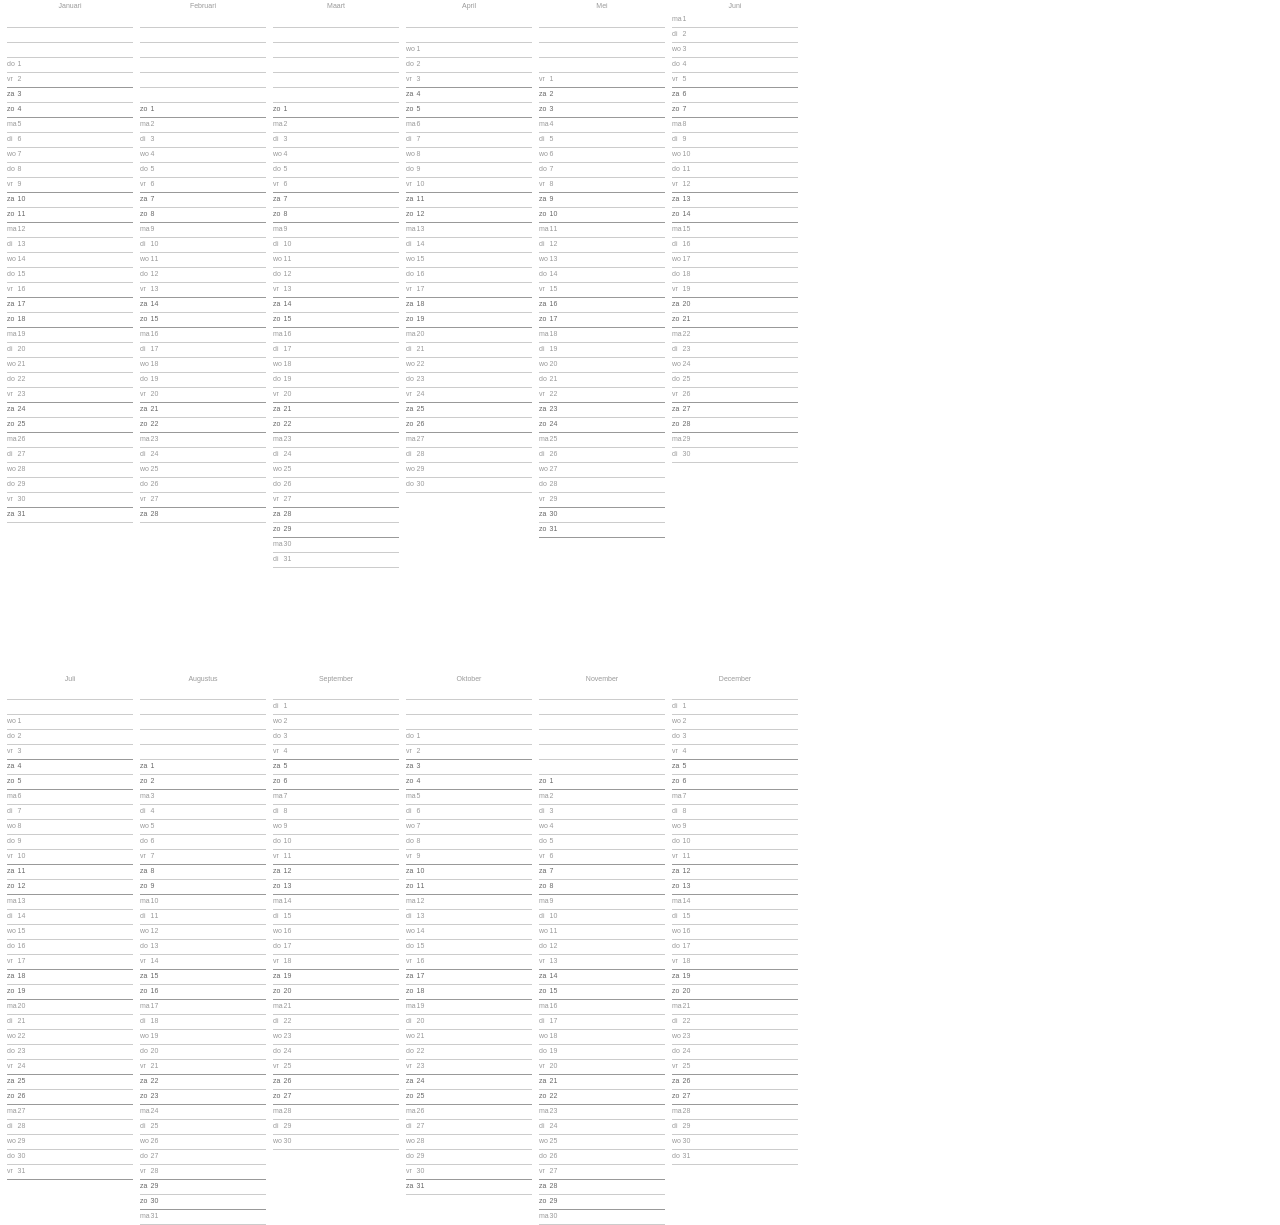
==== index.html @ f586aaa3 "remove jquery" ====
<!doctype html>
<html lang="nl-nl">
<head>
	<meta charset="UTF-8">
	<meta http-equiv="X-UA-Compatible" content="IE=edge">
	
	<title></title>
	
	<meta name="viewport" content="width=device-width, initial-scale=1.0">
	
	<link rel="stylesheet" href="css/calendar.css">
</head>
<body>

	<div id="calendar"></div>

		
	<div id="clone-src" class="clone-src">
		<table class="month">
			<caption></caption>
		</table>

		<table>
			<tr class="day">
				<td class="day__name"></td>
				<td class="day__nr"></td>
				<td class="day__notes"></td>
			</tr>
		</table>
	</div>



	<script src="js/calendar.js"></script>
</body>
</html>
---- css/calendar.css ----
/*-- Start reset --*/
	a,abbr,acronym,address,applet,article,aside,audio,b,big,blockquote,body,button,canvas,caption,cite,code,dd,del,details,dfn,div,dl,dt,em,embed,fieldset,figcaption,figure,footer,h1,h2,h3,h4,h5,h6,header,hgroup,html,i,iframe,img,input,ins,kbd,label,legend,li,mark form,menu,nav,object,ol,option,output,p,pre,q,ruby,s,samp,section,select,small,span,strike,strong,sub,summary,sup,table,tbody,td,textarea,tfoot,th,thead,time,tr,tt,u,ul,var,video{margin:0;border:0;padding:0;font:inherit;vertical-align:baseline}article,aside,details,figcaption,figure,footer,header,hgroup,menu,nav,section{display:block}blockquote,q{quotes:none}blockquote:after,blockquote:before,q:after,q:before{content:'';content:none}table{border-collapse:collapse;border-spacing:0}
	button,input[type=checkbox],input[type=image],input[type=radio],input[type=submit],label{cursor:pointer}
	strong{font-weight:700}
	em{font-style:italic}
	.fList{list-style:none}
	sub, sup {font-size: 0.8em;vertical-align:sub;}
	sup { vertical-align: super;}
/*-- End reset --*/

html {
	font-size: 7px;
}

body {
	font-family: 'arial narrow', 'helvetica narrow', sans-serif;
	line-height: 1.8;
	color: #999;
}

.calendar {

}

.month {
	float: left;
	margin-left: 1em;
}

.month:nth-child(7) {
	clear: left;
}

.month:nth-child(n+7) {
	margin-top: 15em;
}

.day {
	border-bottom: 1px solid #ccc;
}

.vr,
.zo {
	border-color: #999;
}

.za,
.zo {
	color: #666;
}

.day__name,
.day__nr {
	width: 1.5em;
	height: 2em;
}

.day__notes {
	width: 15em;
}

.clone-src {
	display: none;
}
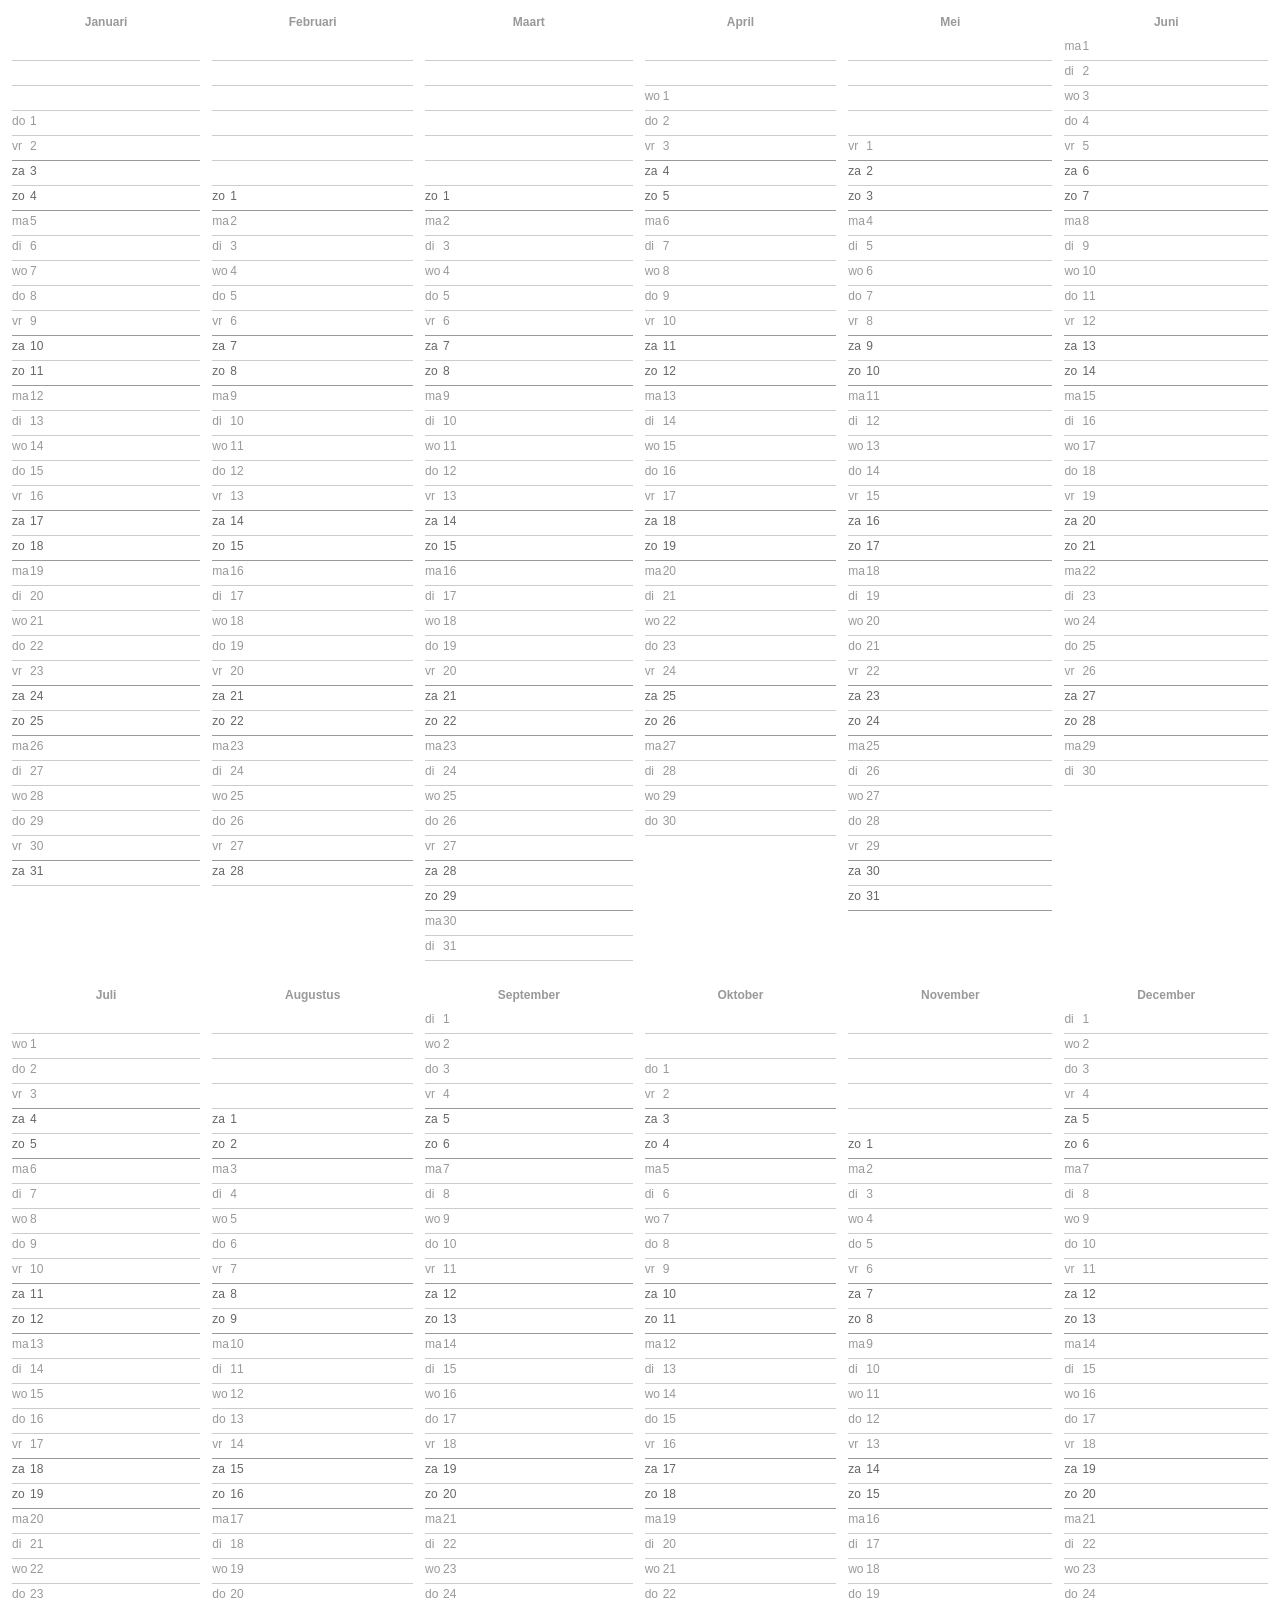
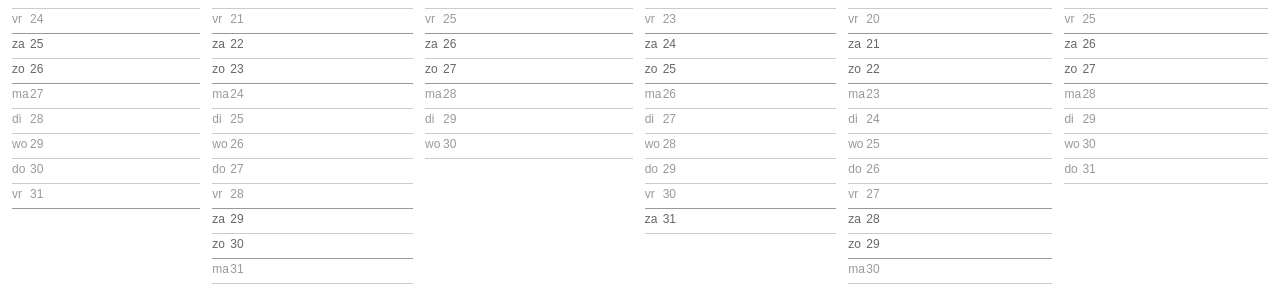
==== commit 7fdb6150: "add calculation for print font size" ====
--- a/index.html
+++ b/index.html
@@ -1,36 +1,33 @@
 <!doctype html>
 <html lang="nl-nl">
-<head>
-	<meta charset="UTF-8">
-	<meta http-equiv="X-UA-Compatible" content="IE=edge">
-	
-	<title></title>
-	
-	<meta name="viewport" content="width=device-width, initial-scale=1.0">
-	
-	<link rel="stylesheet" href="css/calendar.css">
-</head>
-<body>
+  <head>
+    <meta charset="UTF-8" />
+    <meta http-equiv="X-UA-Compatible" content="IE=edge" />
 
-	<div id="calendar"></div>
+    <title></title>
 
-		
-	<div id="clone-src" class="clone-src">
-		<table class="month">
-			<caption></caption>
-		</table>
+    <meta name="viewport" content="width=device-width, initial-scale=1.0" />
 
-		<table>
-			<tr class="day">
-				<td class="day__name"></td>
-				<td class="day__nr"></td>
-				<td class="day__notes"></td>
-			</tr>
-		</table>
-	</div>
+    <link rel="stylesheet" href="css/reset.css" />
+    <link rel="stylesheet" href="css/calendar.css" />
+  </head>
+  <body>
+    <div id="calendar" class="calendar"></div>
 
+    <div id="clone-src" class="clone-src">
+      <table class="month">
+        <caption class="month__name"></caption>
+      </table>
 
+      <table>
+        <tr class="day">
+          <td class="day__name"></td>
+          <td class="day__nr"></td>
+          <td class="day__notes"></td>
+        </tr>
+      </table>
+    </div>
 
-	<script src="js/calendar.js"></script>
-</body>
+    <script src="js/calendar.js"></script>
+  </body>
 </html>
--- a/css/calendar.css
+++ b/css/calendar.css
@@ -1,64 +1,100 @@
-/*-- Start reset --*/
-	a,abbr,acronym,address,applet,article,aside,audio,b,big,blockquote,body,button,canvas,caption,cite,code,dd,del,details,dfn,div,dl,dt,em,embed,fieldset,figcaption,figure,footer,h1,h2,h3,h4,h5,h6,header,hgroup,html,i,iframe,img,input,ins,kbd,label,legend,li,mark form,menu,nav,object,ol,option,output,p,pre,q,ruby,s,samp,section,select,small,span,strike,strong,sub,summary,sup,table,tbody,td,textarea,tfoot,th,thead,time,tr,tt,u,ul,var,video{margin:0;border:0;padding:0;font:inherit;vertical-align:baseline}article,aside,details,figcaption,figure,footer,header,hgroup,menu,nav,section{display:block}blockquote,q{quotes:none}blockquote:after,blockquote:before,q:after,q:before{content:'';content:none}table{border-collapse:collapse;border-spacing:0}
-	button,input[type=checkbox],input[type=image],input[type=radio],input[type=submit],label{cursor:pointer}
-	strong{font-weight:700}
-	em{font-style:italic}
-	.fList{list-style:none}
-	sub, sup {font-size: 0.8em;vertical-align:sub;}
-	sup { vertical-align: super;}
-/*-- End reset --*/
+:root {
+  --border-width-em: calc(1em / 12);
+  --day-height-em: 2em;
+  --day-with-border-height-em: calc(
+    var(--day-height-em) + var(--border-width-em)
+  );
+  --month-name-height-em: var(--day-height-em);
+
+  --print-margin: 10mm;
+  --max-row-count: 37; /* 31 days + max 6 empty days */
+  --a4-portrait-height: 297mm;
+  --max-month-height-em: calc(
+    var(--month-name-height-em) + var(--max-row-count) *
+      var(--day-with-border-height-em)
+  );
+  --max-month-height-unitless: calc(var(--max-month-height-em) / 1em);
+  --content-height-in-units: calc(
+    var(--a4-portrait-height) - var(--print-margin) * 2
+  );
+  --font-size-in-mm: calc(
+    var(--content-height-in-units) / var(--max-month-height-unitless)
+  );
+}
 
 html {
-	font-size: 7px;
+  font-size: 12px;
 }
 
 body {
-	font-family: 'arial narrow', 'helvetica narrow', sans-serif;
-	line-height: 1.8;
-	color: #999;
+  margin: 1em;
+  font-family: "arial narrow", "helvetica narrow", sans-serif;
+  line-height: 1.8;
+  color: #999;
 }
 
 .calendar {
-
+  display: grid;
+  grid-template-columns: repeat(6, auto);
+  align-items: start;
+  column-gap: 1em;
+  row-gap: 2em;
 }
 
-.month {
-	float: left;
-	margin-left: 1em;
-}
-
-.month:nth-child(7) {
-	clear: left;
-}
-
-.month:nth-child(n+7) {
-	margin-top: 15em;
+.month__name {
+  height: var(--month-name-height-em);
+  font-weight: bold;
 }
 
 .day {
-	border-bottom: 1px solid #ccc;
+  border-bottom: var(--border-width-em) solid #ccc;
 }
 
 .vr,
 .zo {
-	border-color: #999;
+  border-color: #999;
 }
 
 .za,
 .zo {
-	color: #666;
+  color: #666;
 }
 
 .day__name,
 .day__nr {
-	width: 1.5em;
-	height: 2em;
+  width: 1.5em;
 }
 
-.day__notes {
-	width: 15em;
+.day td {
+  height: var(--day-height-em);
 }
 
 .clone-src {
-	display: none;
-}+  display: none;
+}
+
+@media print {
+  @page {
+    size: A4 portrait;
+    margin: var(--print-margin);
+  }
+
+  html {
+    font-size: var(--font-size-in-mm);
+  }
+
+  body {
+    margin: 0;
+  }
+
+  .calendar {
+    grid-template-columns: repeat(3, auto);
+    row-gap: 0;
+  }
+
+  .month:nth-child(4),
+  .month:nth-child(7),
+  .month:nth-child(10) {
+    break-before: page;
+  }
+}
